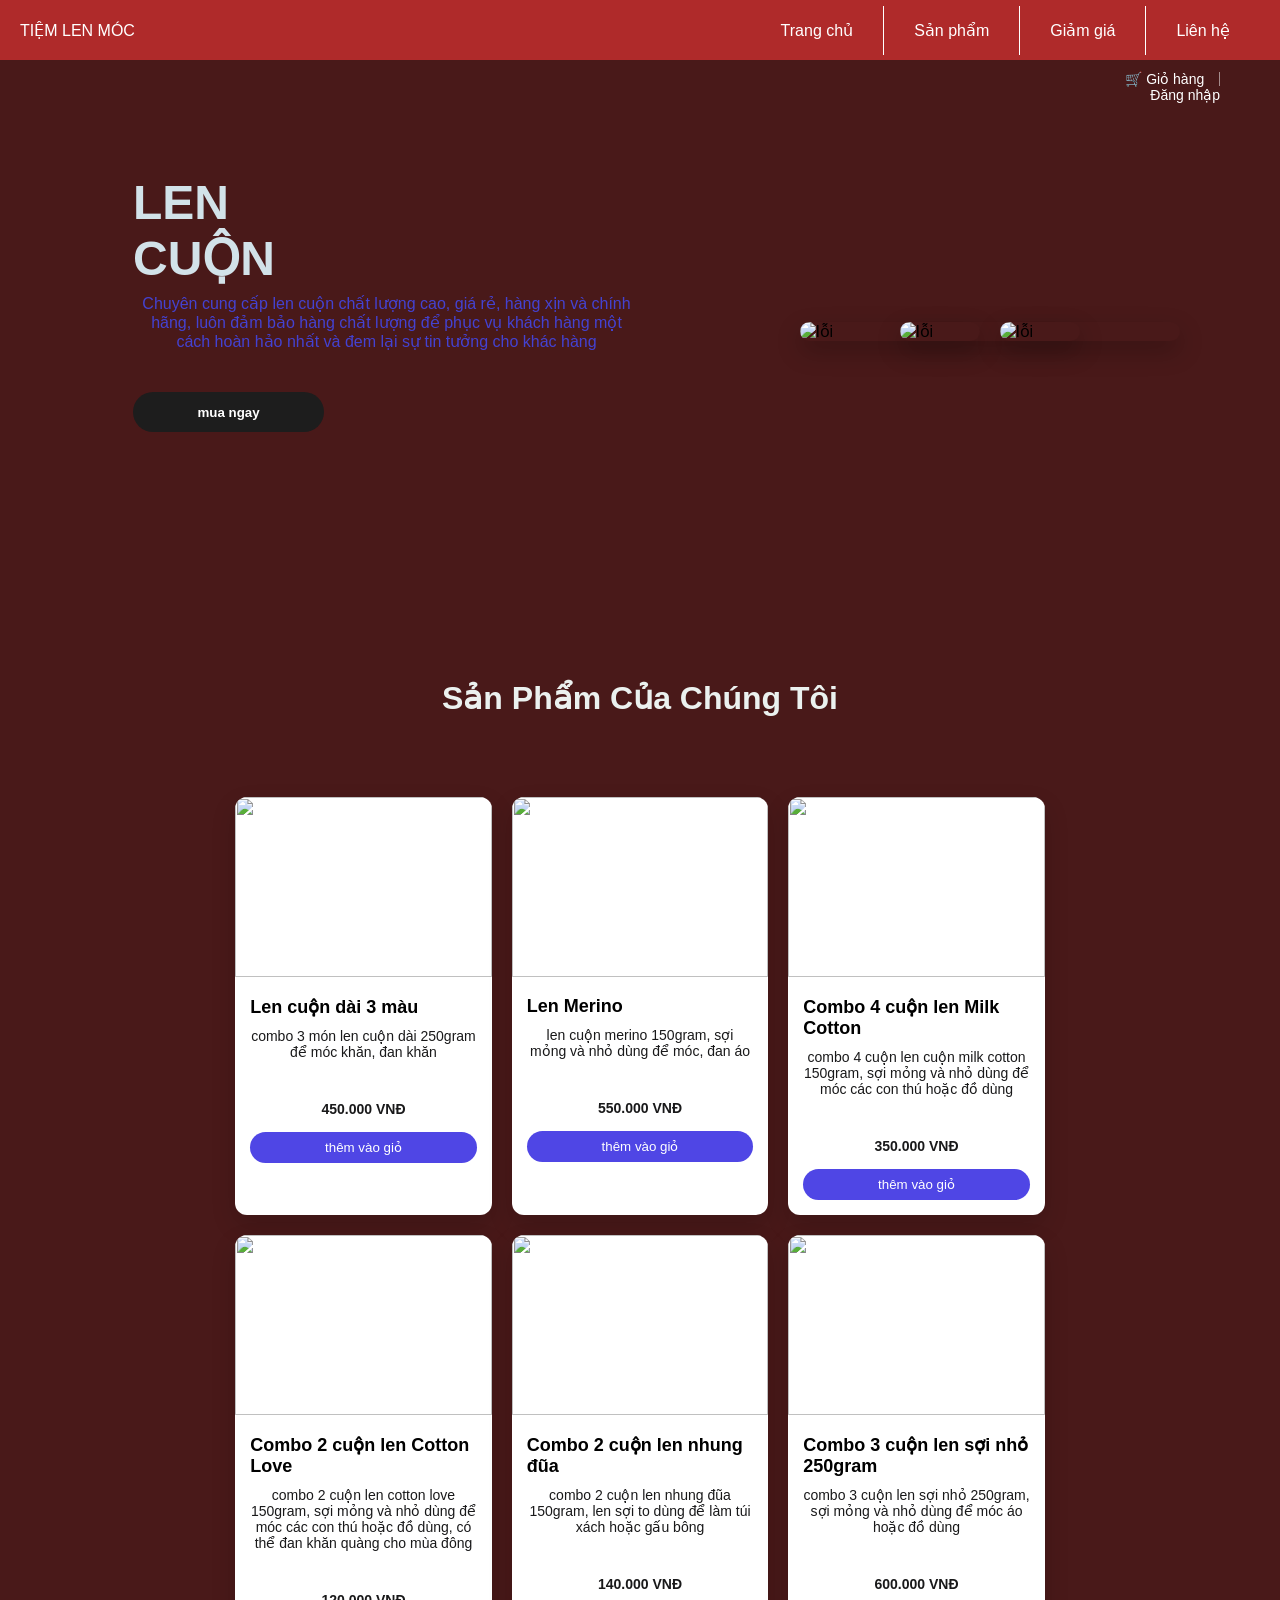
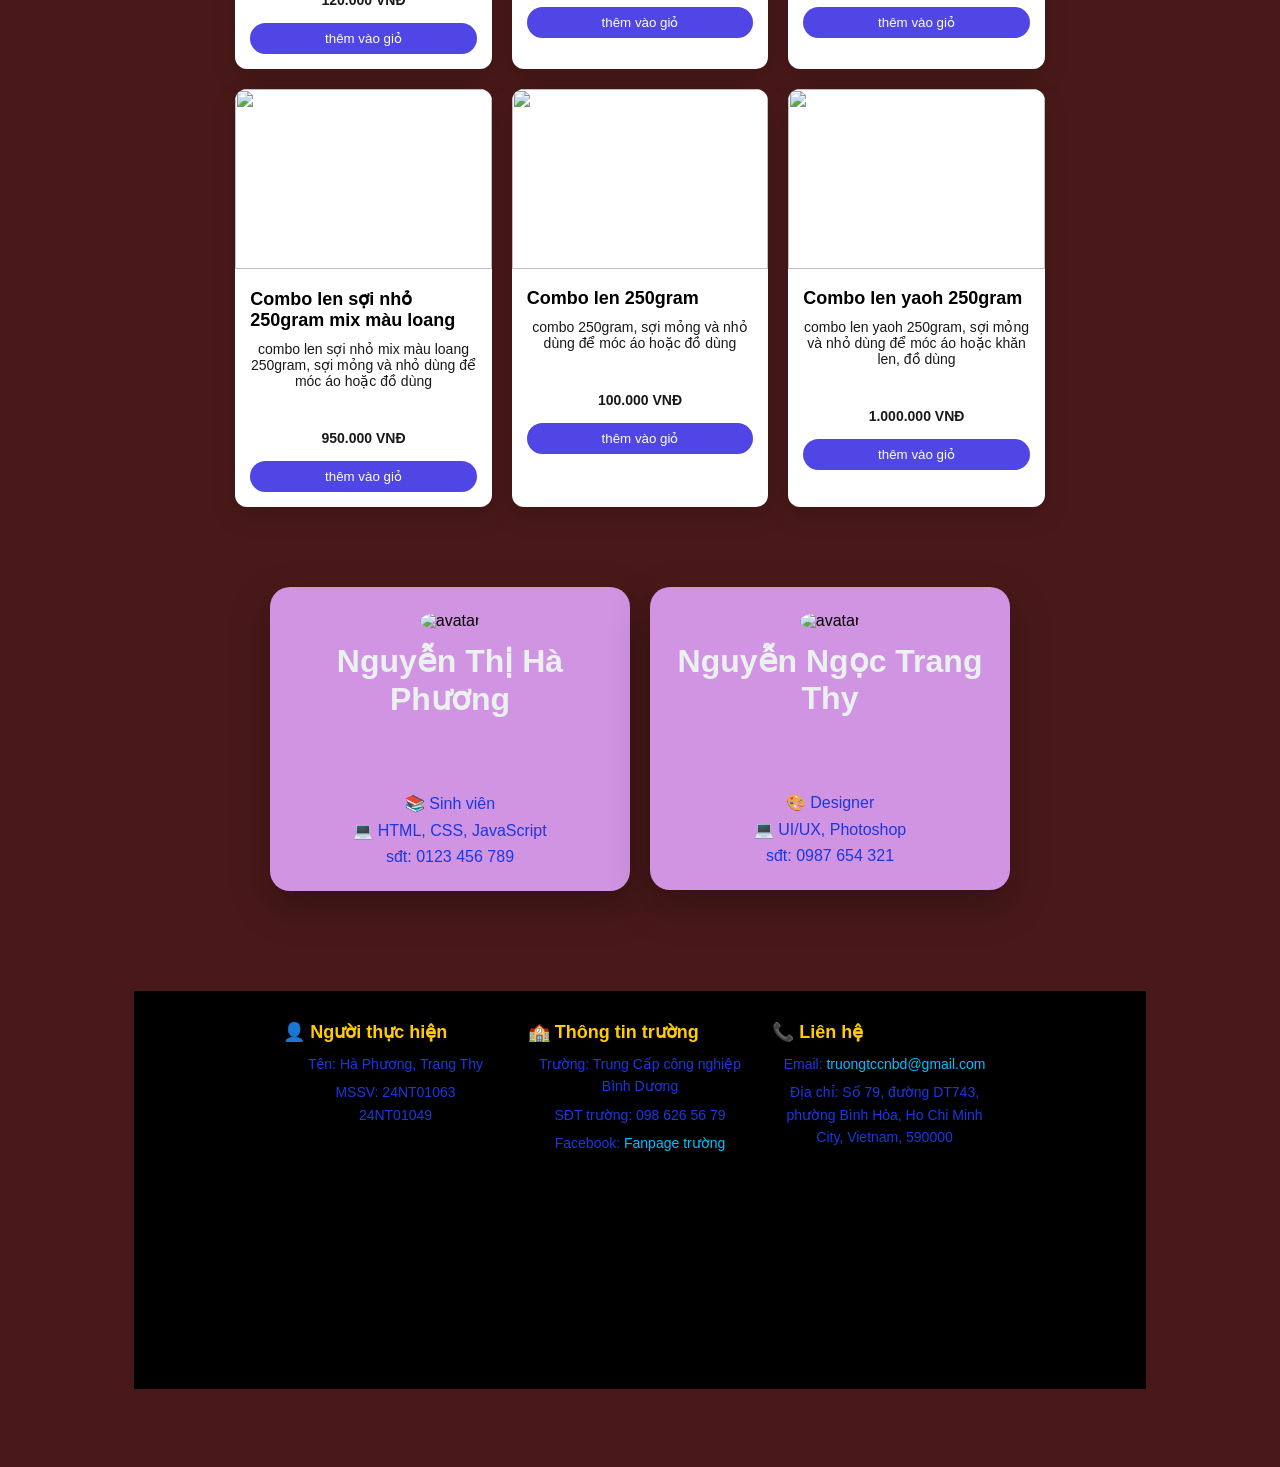
==== index.html @ 1abef8ac "Add files via upload" ====
<!DOCTYPE html>
<html lang="en">

<head>
    <meta charset="UTF-8">
    <meta name="viewport" content="width=device-width, initial-scale=1.0">
    <title>web bán len cuộn</title>
    <link rel="stylesheet" href="style.css">
</head>

<body>
    <header>
        <div class="logo">
            TIỆM LEN MÓC
        </div>
        <ul class="menu">
            <li><a href="">Trang chủ</a></li>
            <li><a href="">Sản phẩm</a>
                <ul>
                    <li><a href="">len nhung đũa</a></li>
                    <li><a href="">len yaoh</a></li>
                    <li><a href="">sản phẩm móc sẵn</a></li>
                    <li><a href="">len xù</a></li>
                </ul>
            </li>
            <li><a href="">Giảm giá</a>
                <ul class="dropdown">
                    <li><a href="giamgia.html" data-type="lenbo">len bò</a></li>
                    <li><a href="giamgia.html" data-type="kimkhau">kim khâu len</a></li>
                    <li><a href="giamgia.html" data-type="mocdanhdau">móc đánh dấu</a></li>
                    <li><a href="giamgia.html" data-type="mockhoa">móc khóa</a></li>
                </ul>
            </li>
            <li><a href="">Liên hệ</a>
            </li>
        </ul>
    </header>

    <div class="topbar">
        <div class="right-actions">

            <!-- GIỎ HÀNG -->
            <div id="actions">
                <a href="giohang.html" class="cart">🛒 Giỏ hàng</a>

                <span class="auth-text" onclick="toggleMenu(event)">
                    Đăng nhập
                </span>
            </div>

            <!-- ĐĂNG NHẬP -->
            <div class="auth">
                <div class="dropdown" id="dropdown" onclick="stop(event)">
                    <div class="form" id="loginForm">
                        <h3>Đăng nhập</h3>
                        <input type="text" id="loginUser" placeholder="Tên đăng nhập">
                        <input type="password" id="loginPass" placeholder="Mật khẩu">
                        <button onclick="login()">Đăng nhập</button>
                        <p onclick="showRegister()">Chưa có tài khoản? Đăng ký</p>
                    </div>

                    <div class="form" id="registerForm" style="display:none;">
                        <h3>Đăng ký</h3>
                        <input type="text" id="regUser" placeholder="Tên đăng nhập">
                        <input type="password" id="regPass" placeholder="Mật khẩu">
                        <button onclick="register()">Đăng ký</button>
                        <p onclick="showLogin()">Đăng nhập</p>
                    </div>
                </div>
            </div>

        </div>
    </div>

    <div id="banner">
        <div class="box-left">
            <h2>
                <span>LEN</span>
                <br>
                <span>CUỘN</span>
            </h2>
            <p>Chuyên cung cấp len cuộn chất lượng cao, giá rẻ,
                hàng xịn và chính hãng, luôn đảm bảo hàng chất lượng để phục
                vụ khách hàng một cách hoàn hảo nhất và đem lại sự tin tưởng cho khác hàng</p>
            <button>mua ngay</button>
        </div>
        <div class="box-right">
            <img src="./images/lenn1.jpg" alt="lỗi" class="product-img c1">
            <img src="./images/lenn2.jpg" alt="lỗi" class="product-img c2">
            <img src="./images/lenn3.jpg" alt="lỗi" class="product-img c3">
        </div>
        <div class="to-bottom">
            <a href="">
                <img src="./images/to-bottom.jpg" alt="">
            </a>
        </div>
    </div>

    <div id="wp-products">
        <h2>Sản Phẩm Của Chúng Tôi</h2>
        <ul id="list-len">
            <div class="item">
            </div>

        </ul>
        <div class="card-container">

            <div class="card">
                <img src="./images/lenn3.jpg" alt="">
                <div class="card-body">
                    <h3>Len cuộn dài 3 màu</h3>
                    <p>combo 3 món len cuộn dài 250gram để móc khăn, đan khăn</p>
                    <br>
                    <p><b>450.000 VNĐ</b> </p>
                    <button class="add-to-cart" data-id="1" data-name="Len cuộn dài 3 màu" data-price="450000">thêm
                        vào giỏ</button>
                </div>
            </div>

            <div class="card">
                <img src="./images/lenme1.jpg" alt="">
                <div class="card-body">
                    <h3>Len Merino</h3>
                    <p>len cuộn merino 150gram, sợi mỏng và nhỏ dùng để móc, đan áo</p>
                    <br>
                    <p><b>550.000 VNĐ</b> </p>
                    <button class="add-to-cart" data-id="2" data-name="Len Merino" data-price="550000">thêm vào
                        giỏ</button>
                </div>
            </div>

            <div class="card">
                <img src="./images/lenmilk.jpg" alt="">
                <div class="card-body">
                    <h3> Combo 4 cuộn len Milk Cotton</h3>
                    <p>combo 4 cuộn len cuộn milk cotton 150gram, sợi mỏng và nhỏ dùng để móc các con thú hoặc đồ
                        dùng</p>
                    <br>
                    <p><b>350.000 VNĐ</b> </p>
                    <button class="add-to-cart" data-id="3" data-name="Combo 4 cuộn len Milk Cotton"
                        data-price="350000">thêm vào giỏ</button>
                </div>
            </div>
            <div class="card">
                <img src="./images/cottonlove.jpg" alt="">
                <div class="card-body">
                    <h3> Combo 2 cuộn len Cotton Love</h3>
                    <p>combo 2 cuộn len cotton love 150gram, sợi mỏng và nhỏ dùng để móc các con thú hoặc đồ
                        dùng, có thể đan khăn quàng cho mùa đông</p>
                    <br>
                    <p><b>120.000 VNĐ</b> </p>
                    <button class="add-to-cart" data-id="4" data-name="Combo 2 cuộn len Cotton Love"
                        data-price="120000">thêm vào giỏ</button>
                </div>
            </div>
            <div class="card">
                <img src="./images/nhungdua.jpg" alt="">
                <div class="card-body">
                    <h3> Combo 2 cuộn len nhung đũa</h3>
                    <p>combo 2 cuộn len nhung đũa 150gram, len sợi to dùng để làm túi xách hoặc gấu bông</p>
                    <br>
                    <p><b>140.000 VNĐ</b> </p>
                    <button class="add-to-cart" data-id="5" data-name="Combo 2 cuộn len nhung đũa"
                        data-price="140000">thêm vào giỏ</button>
                </div>
            </div>
            <div class="card">
                <img src="./images/lento.jpg" alt="">
                <div class="card-body">
                    <h3> Combo 3 cuộn len sợi nhỏ 250gram</h3>
                    <p>combo 3 cuộn len sợi nhỏ 250gram, sợi mỏng và nhỏ dùng để móc áo hoặc đồ
                        dùng</p>
                    <br>
                    <p><b>600.000 VNĐ</b> </p>
                    <button class="add-to-cart" data-id="6" data-name="Combo 3 cuộn len sợi nhỏ 250gram"
                        data-price="600000">thêm vào giỏ</button>
                </div>

            </div>
            <div class="card">
                <img src="./images/lenmix.jpg" alt="">
                <div class="card-body">
                    <h3> Combo len sợi nhỏ 250gram mix màu loang</h3>
                    <p>combo len sợi nhỏ mix màu loang 250gram, sợi mỏng và nhỏ dùng để móc áo hoặc đồ
                        dùng</p>
                    <br>
                    <p><b>950.000 VNĐ</b> </p>
                    <button class="add-to-cart" data-id="7" data-name="Combo len sợi nhỏ 250gram mix màu loang"
                        data-price="950000">thêm vào giỏ</button>
                </div>
            </div>

            <div class="card">
                <img src="./images/lennhunggau.jpg" alt="">
                <div class="card-body">
                    <h3> Combo len 250gram</h3>
                    <p>combo 250gram, sợi mỏng và nhỏ dùng để móc áo hoặc đồ
                        dùng</p>
                    <br>
                    <p><b>100.000 VNĐ</b> </p>
                    <button class="add-to-cart" data-id="8" data-name="Combo len 250gram" data-price="100000">thêm
                        vào giỏ</button>
                </div>
            </div>

            <div class="card">
                <img src="./images/yaoh.jpg" alt="">
                <div class="card-body">
                    <h3> Combo len yaoh 250gram</h3>
                    <p>combo len yaoh 250gram, sợi mỏng và nhỏ dùng để móc áo hoặc khăn len, đồ
                        dùng</p>
                    <br>
                    <p><b>1.000.000 VNĐ</b> </p>
                    <button class="add-to-cart" data-id="9" data-name="Combo len yaoh 250gram" data-price="1000000">thêm
                        vào giỏ</button>
                </div>
            </div>
        </div>
        <!--profile-->
 <div class="profile-container">
  <a href="chitiet.html" class="card-link">
    <div class="profile-box">
      <img src="./images/hp.jpg" alt="avatar">
      <h2>Nguyễn Thị Hà Phương</h2>
      <p>📚 Sinh viên</p>
      <p>💻 HTML, CSS, JavaScript</p>
      <p>sđt: 0123 456 789</p>
    </div>
  </a>
  <a href="chitiet1.html" class="card-link">
    <div class="profile-box">
      <img src="./images/tthy.jpg" alt="avatar">
      <h2>Nguyễn Ngọc Trang Thy</h2>
      <p>🎨 Designer</p>
      <p>💻 UI/UX, Photoshop</p>
      <p>sđt: 0987 654 321</p>
    </div>
  </a>
</div>

 <div id="footer"></div>

        <script src="script.js"></script>


    </div>
    </div>

</body>

</html>
---- style.css ----
@import url('https://fonts.googleapis.com/css2?family=Playwrite+GB+J+Guides:ital@0;1&display=swap');
* {
    padding: 0;
    margin: 0;
    box-sizing: border-box;
    font-family: poppins, sans-serif;
    cursor: pointer;
}

#wrapper {
    /* kích thước man hình 1280 x 720 */
    width:  100%;
    height: 100vh;
}

#header {
    width: 100%;
    padding: 0px 30px;
    margin-top:33px ;
    display: flex;
    justify-content: space-between;
    align-items: center;
}


#banner{
    width: 100%;
    background-image: url("images/lencuon.jpg");
    height: 463px;
    margin-top: 40px;
    display: flex;
    padding: 0px 133px;
    position: relative;
}

#banner .box-left,#banner .box-right{
    width: 50%;
}

#banner .box-left h2{
    font-size: 48px;
    margin-top: 75px;
    color: #d2e2e9;
}

#banner .box-left p{
    color: #4442d1;
}

#banner .box-left button{
    width: 191px;
    height: 40px;
    margin-top: 41px;
    background: #1d1d1d; 
    border: none;
    outline: none;
    color: #fff;
    font-weight: bold;
    border-radius: 20px;
    transition: 0.4s;
}

#banner .box-left button:hover{
    background: rgb(10, 10, 10);
}

#banner .box-right{
padding-left: 200px;
display: flex;
justify-content: center;
align-items: center;
}

#banner .box-right img {
  width: 180px;        /* chỉnh theo ý */
  height: auto;
  object-fit: contain;
}


.img-stack {
  position: relative;
  width: 230px;
  height: 500px;
}

.product-img {
  position: absolute;
  width: 120px;
  height: 220px;
  object-fit: cover;
  border-radius: 20px;
  box-shadow: 0 10px 25px rgba(0,0,0,0.25);
  transition: 0.3s;
}

.c1 {
left: 1000px;
  z-index: 1;
}

.c2 {
  left: 800px;
  z-index: 2;
}

.c3 {
  left: 900px;
  z-index: 3;
}

.product-img:hover {
  transform: translateY(-10px) scale(1.05);
  z-index: 10;
}

#list-len img {
  width: 250px;   /* chỉnh số này cho vừa mắt */
  height: auto;
  object-fit: cover;
}

.to-bottom{
  position: absolute;
  bottom: -40px;
  left: 50%;
  transform: translateX(-50%);
}

#wp-products{
  padding-top: 116px;
  padding-bottom: 78px;
  padding-left: 134px;
  padding-right: 134px;
}

#wp-products h2{
  text-align: center;
  margin-bottom: 76px;
  font-size: 32px;
  color: #ebf1ef;
}

#list-products{
  display: flex;
  list-style: none;
  justify-content: space-around;
  align-items: center;
  flex-wrap: wrap;
}

#list-products.item{
  width: 290px;
  height: 374px;
  background: #f2f3f1;
  border-radius: 10px;
  margin-bottom: 50px;
}

#list-products.item img{
  display: block;
  margin: 0px auto;
  margin-top: 17px;
}

.card-container {
  width: 80%;
  margin: 80px auto;
  display: grid;
  grid-template-columns: repeat(3, 1fr);
  gap: 20px;
}

.card {
  background: white;
  border-radius: 12px;
  overflow: hidden;
  box-shadow: 0 10px 25px rgba(0,0,0,0.15);
  transition: 0.3s;
}

.card:hover {
  transform: translateY(-8px);
}

.card img {
  width: 100%;
  height: 180px;
  object-fit: cover;
}

.card-body {
  padding: 15px;
}

.card-body h3 {
  margin: 0 0 10px;
  font-size: 18px;
}

.card-body p {
  font-size: 14px;
  color: #19191a;
  margin-bottom: 15px;
}

.card-body button {
  padding: 8px 15px;
  border: none;
  border-radius: 20px;
  background: #4f46e5;
  color: white;
  cursor: pointer;
  transition: 0.2s;
}

.card-body button:hover {
  background: #3730a3;
}

/* responsive */
@media (max-width: 900px) {
  .card-container {
    grid-template-columns: repeat(2, 1fr);
  }
}

@media (max-width: 600px) {
  .card-container {
    grid-template-columns: 1fr;
  }
}


body {
    margin: 0;
    font-family: Arial;
    background: #9E1F24;
}

.topbar {
    background: none;
    color: rgb(218, 215, 215);
    padding: 12px 20px;
    display: flex;
    justify-content: flex-end;
}

/* QUAN TRỌNG */
.auth {
    position: relative; /* làm mốc cho dropdown */
    cursor: pointer;
}

.dropdown {
    position: absolute;
    top: 30px;
    right: 0;
    background: white;
    color: rgb(26, 24, 24);
    padding: 15px;
    border-radius: 6px;
    box-shadow: 0 0 10px #aaa;
    display: none;
    z-index: 999; /* fix không click được */
}

input {
    padding: 6px;
    margin: 5px 0;
}

button {
    width: 100%;
    padding: 7px;
    background: #679ad4;
    color: rgb(28, 28, 29);
    border: none;
    cursor: pointer;
}

p {
    text-align: center;
    color: rgb(26, 56, 226);
    cursor: pointer;
    margin-top: 8px;
}

.header-right {
    display: flex;
    align-items: center;
    gap: 15px;
}

.cart {
    cursor: pointer;
    font-size: 25px;
}
/*-------------thanh menu--------------*/
*{margin: 0; padding: 0; box-sizing: border-box;}
a{
  text-decoration: none;
  color: white;
}
header{
  position: fixed;
  top: 0;
  left: 0;
  width: 100%;
  height: 60px;         
  z-index: 1000;
  display: flex;
  padding: 0 20px;
  justify-content: space-between;
  align-items: center;
  background-color: rgb(175, 42, 42);
}
header .logo{
  width: 30%;
  text-transform: uppercase;
  color: white;
}
header ul.menu{
  display: flex;
  list-style: none;
}
header ul.menu>li{
  padding: 15px 30px;
  border-right: 1px solid #fff;
  position: relative;
  z-index: 20;
}
header ul.menu>li:last-child{
  border: none;
}
header ul.menu>li>ul{
  position: absolute;
  background-color: #e25757;
  list-style: none;
  top: 48px;
  width: 176px;
  display: none;
}
header ul.menu>li:hover>ul{
  display: block;
}
header ul.menu>li>ul>li{
padding: 10px;
border-bottom: 1px solid #333;
}
header ul.menu>li>ul>li:hover{
  background-color: #a56b6d;
}

/*-----fix--------*/
body{
  padding-top: 60px; /* = chiều cao header */
}
.topbar{
  top: 60px;      /* NGAY DƯỚI HEADER */
  right: 20px;
  z-index: 1100;
}
header ul.menu > li > ul{
  top: 100%;
}
/* ===== FIX thanh đăng nhập ===== */
.topbar{
  position: relative;
}

.auth{
  position: relative;
}

.dropdown{
  position: absolute;
  top: 40px;        /* dưới chữ Đăng nhập */
  right: 0;
  width: 300px;
  max-width: 90vw;
  z-index: 3000;
}
/* ===== FIX INPUT LOGIN ===== */
.dropdown input{
  width: 100%;
  display: block;
  padding: 10px;
  margin-bottom: 10px;
  box-sizing: border-box;
}

.topbar{
  position: fixed;
  top: 60px;
  right: 20px;
  z-index: 200;
}
.right-actions{
  display: flex;
  align-items: center;
  gap: 20px;
  color: white;
}

.cart{
  padding-right: 25px;
  border-right: 1px solid rgba(255,255,255,0.5);
  text-decoration: none;
  color: white;
}

.auth-text{
  cursor: pointer;
  white-space: nowrap;
}

.right-actions a,
.right-actions span{
  font-size: 14px !important;
  line-height: 1 !important;
  font-weight: normal !important;
}

.cart{
  padding: 0;
  margin: 0;
  display: flex;
  align-items: center;
}
.auth-text{
  margin-left: 25px;
}
/*-----chỉnh css cho profile---------*/
/* body: căn giữa toàn bộ theo cột */
body {
  margin: 0;
  min-height: 100vh;
  background: linear-gradient(#9E1F24);
  font-family: Arial, sans-serif;
}

/* khung chứa 2 card */
.profile-container {
  display: flex;
  justify-content: center;          /* căn giữa 2 card theo ngang */
  gap: 40px;                        /* khoảng cách giữa 2 card */
  flex-wrap: wrap;                  /* màn hình nhỏ tự xuống dòng */
  margin-bottom: 20px;              /* tạo khoảng trống trước footer */
}

/* card thông tin */
.profile-box {
  width: 360px;
  background: rgb(208, 148, 226);
  border-radius: 20px;
  padding: 25px;
  text-align: center;
  box-shadow: 0 15px 40px rgba(0,0,0,0.3);
}

/* avatar */
.profile-box img {
  width: 110px;
  height: 110px;
  border-radius: 50%;
  margin-bottom: 12px;
}

/* nút quay lại */
.btn {
  display: inline-block;
  margin-top: 15px;
  padding: 10px 22px;
  background: #0072ff;
  color: white;
  text-decoration: none;
  border-radius: 8px;
  transition: 0.3s;
}

.btn:hover {
  background: #00c6ff;
}

/*----------giỏ hàng------------*/
/* ===== BODY - NỀN TRANG GIỎ HÀNG ===== */
body {
  margin: 0;
  font-family: Arial, sans-serif;
  background-color: #491919; 
}

/* ===== FOOTER ===== */
.footer {
  background: #0b0b0b;
  color: #00bfff;
  padding: 40px 0;
}

.footer-container {
  width: 95%;
  margin: auto;
  display: flex;
  justify-content: space-between;
  gap: 40px;
}

.footer-col {
  flex: 1;
}

.footer-col h3 {
  color: #ffd700;
  margin-bottom: 15px;
}

.footer-col p {
  margin: 6px 0;
  font-size: 14px;
}

.footer-col a {
  color: #00bfff;
  text-decoration: none;
}

.footer-col iframe {
  width: 100%;
  height: 180px;
  border: none;
  margin-top: 10px;
}

@media (max-width: 768px) {
  .footer-container {
    flex-direction: column;
  }
}

.card-link {
  text-decoration: none;
  color: inherit;
  display: inline-block;
}

.card-link {
  display: block;
  text-decoration: none;
  color: inherit;
}

.profile-container {
  display: flex;
  gap: 20px;
}
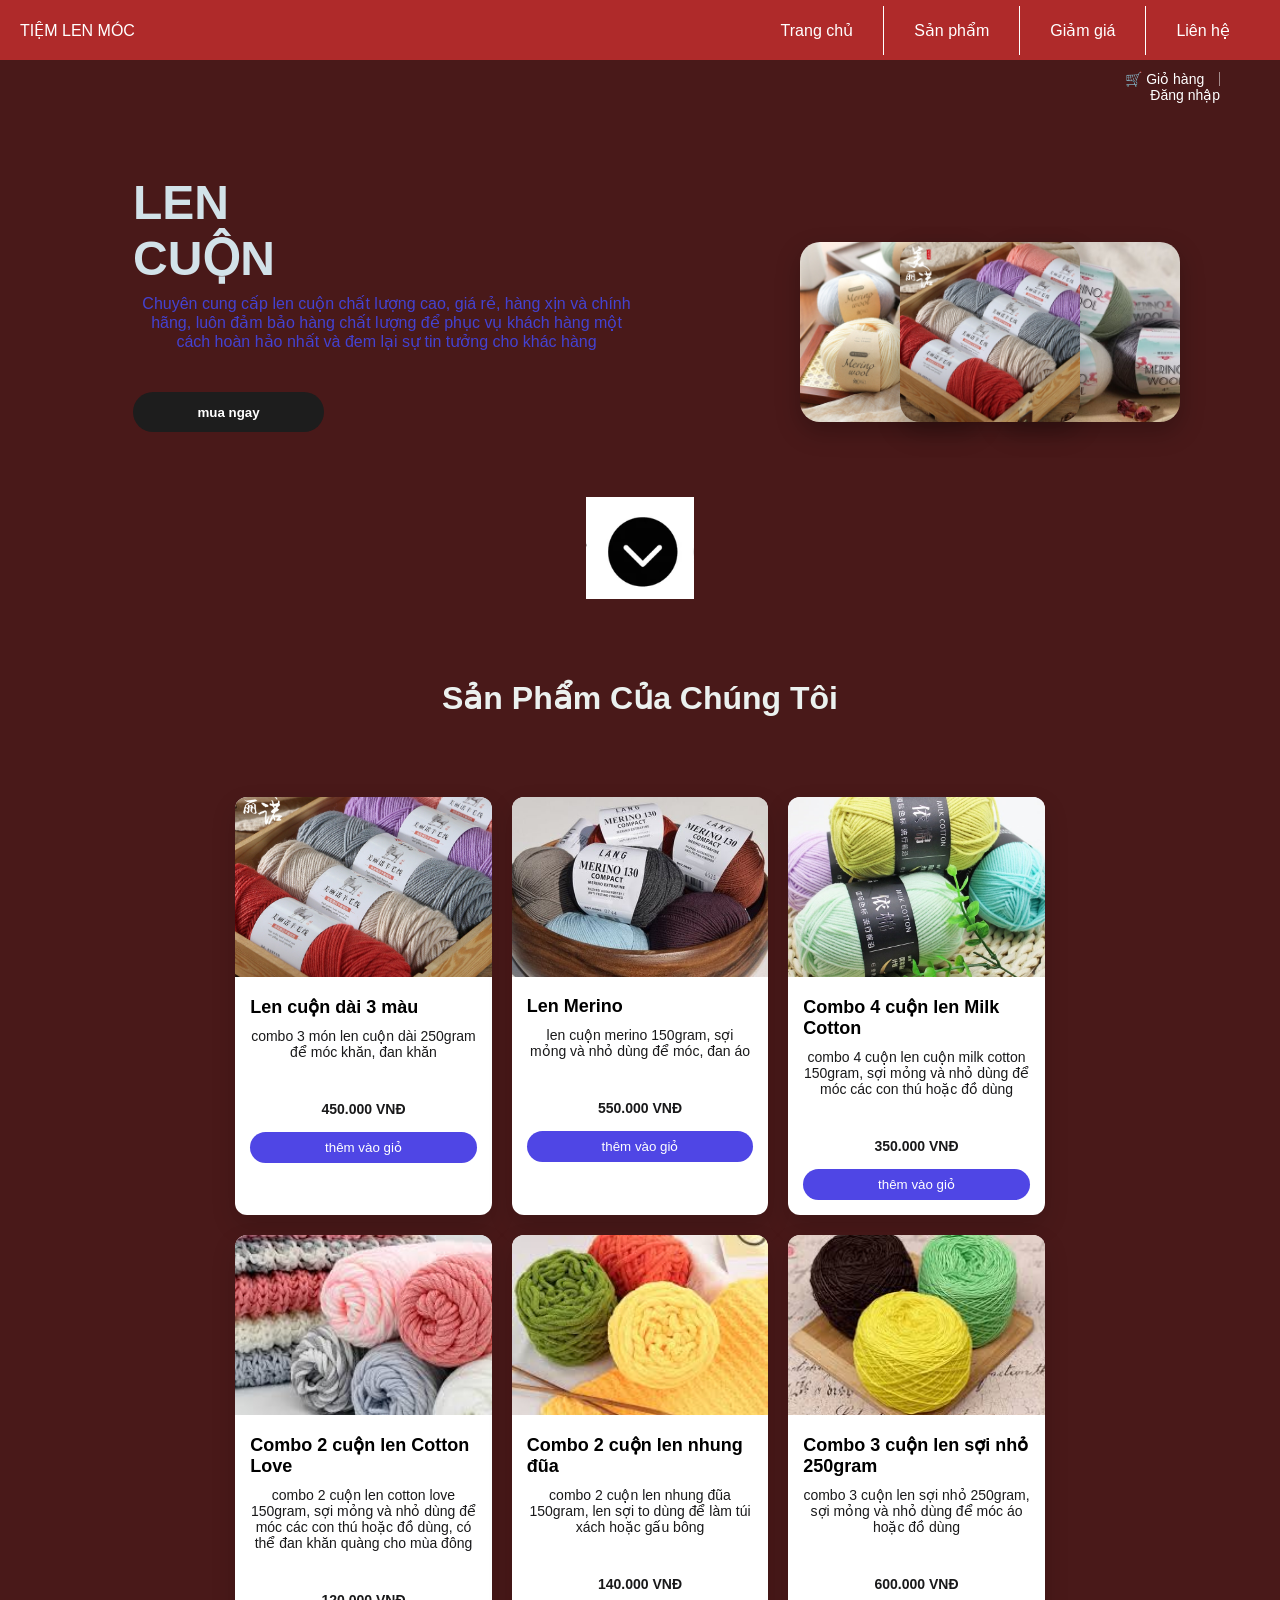
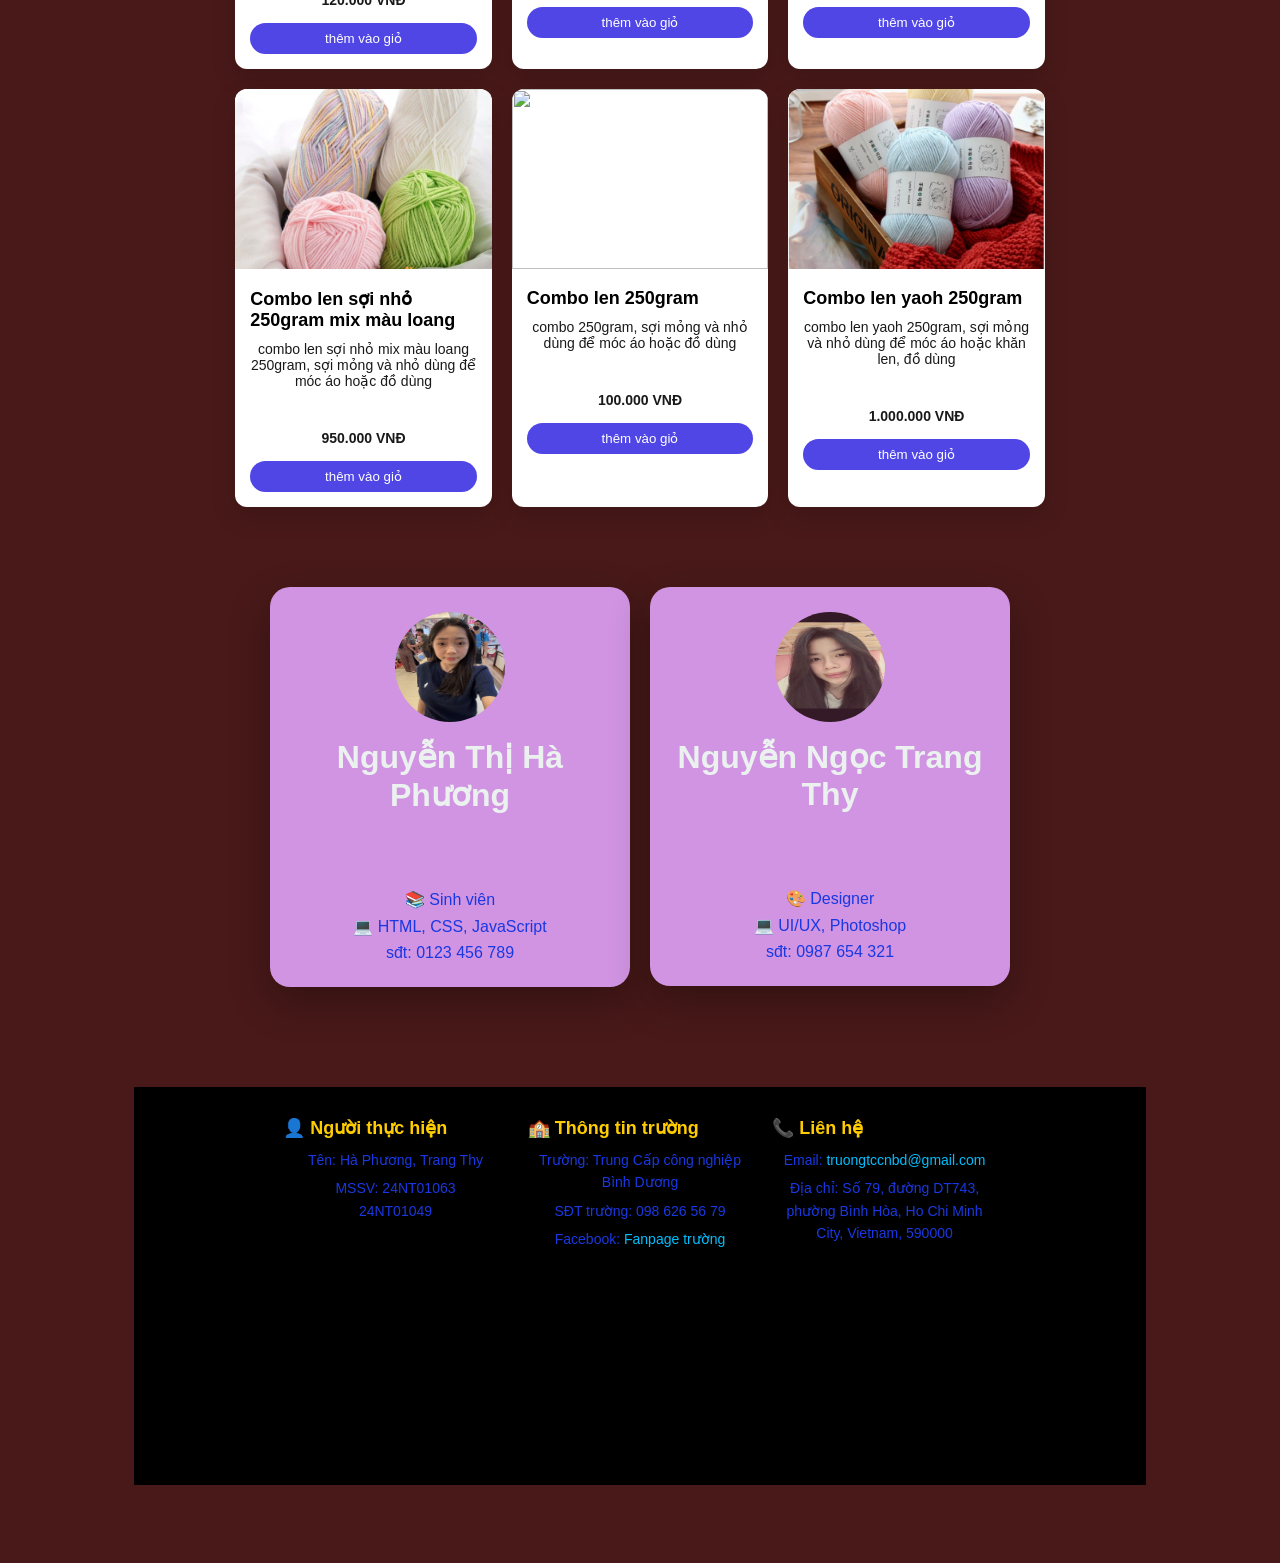
==== commit cfe6ac39: "Update index.html" ====
--- a/index.html
+++ b/index.html
@@ -24,11 +24,11 @@
                 </ul>
             </li>
             <li><a href="">Giảm giá</a>
-                <ul class="dropdown">
-                    <li><a href="giamgia.html" data-type="lenbo">len bò</a></li>
-                    <li><a href="giamgia.html" data-type="kimkhau">kim khâu len</a></li>
-                    <li><a href="giamgia.html" data-type="mocdanhdau">móc đánh dấu</a></li>
-                    <li><a href="giamgia.html" data-type="mockhoa">móc khóa</a></li>
+                <ul>
+                    <li><a href="">len bò</a></li>
+                    <li><a href="">kim khâu len</a></li>
+                    <li><a href="">móc đánh dấu</a></li>
+                    <li><a href="">móc khóa</a></li>
                 </ul>
             </li>
             <li><a href="">Liên hệ</a>
@@ -85,13 +85,13 @@
             <button>mua ngay</button>
         </div>
         <div class="box-right">
-            <img src="./images/lenn1.jpg" alt="lỗi" class="product-img c1">
-            <img src="./images/lenn2.jpg" alt="lỗi" class="product-img c2">
-            <img src="./images/lenn3.jpg" alt="lỗi" class="product-img c3">
+            <img src="lenn1.jpg" alt="lỗi" class="product-img c1">
+            <img src="lenn2.jpg" alt="lỗi" class="product-img c2">
+            <img src="lenn3.jpg" alt="lỗi" class="product-img c3">
         </div>
         <div class="to-bottom">
             <a href="">
-                <img src="./images/to-bottom.jpg" alt="">
+                <img src="to-bottom.jpg" alt="">
             </a>
         </div>
     </div>
@@ -106,7 +106,7 @@
         <div class="card-container">
 
             <div class="card">
-                <img src="./images/lenn3.jpg" alt="">
+                <img src="lenn3.jpg" alt="">
                 <div class="card-body">
                     <h3>Len cuộn dài 3 màu</h3>
                     <p>combo 3 món len cuộn dài 250gram để móc khăn, đan khăn</p>
@@ -118,7 +118,7 @@
             </div>
 
             <div class="card">
-                <img src="./images/lenme1.jpg" alt="">
+                <img src="lenme1.jpg" alt="">
                 <div class="card-body">
                     <h3>Len Merino</h3>
                     <p>len cuộn merino 150gram, sợi mỏng và nhỏ dùng để móc, đan áo</p>
@@ -130,7 +130,7 @@
             </div>
 
             <div class="card">
-                <img src="./images/lenmilk.jpg" alt="">
+                <img src="lenmilk.jpg" alt="">
                 <div class="card-body">
                     <h3> Combo 4 cuộn len Milk Cotton</h3>
                     <p>combo 4 cuộn len cuộn milk cotton 150gram, sợi mỏng và nhỏ dùng để móc các con thú hoặc đồ
@@ -142,7 +142,7 @@
                 </div>
             </div>
             <div class="card">
-                <img src="./images/cottonlove.jpg" alt="">
+                <img src="cottonlove.jpg" alt="">
                 <div class="card-body">
                     <h3> Combo 2 cuộn len Cotton Love</h3>
                     <p>combo 2 cuộn len cotton love 150gram, sợi mỏng và nhỏ dùng để móc các con thú hoặc đồ
@@ -154,7 +154,7 @@
                 </div>
             </div>
             <div class="card">
-                <img src="./images/nhungdua.jpg" alt="">
+                <img src="nhungdua.jpg" alt="">
                 <div class="card-body">
                     <h3> Combo 2 cuộn len nhung đũa</h3>
                     <p>combo 2 cuộn len nhung đũa 150gram, len sợi to dùng để làm túi xách hoặc gấu bông</p>
@@ -165,7 +165,7 @@
                 </div>
             </div>
             <div class="card">
-                <img src="./images/lento.jpg" alt="">
+                <img src="lento.jpg" alt="">
                 <div class="card-body">
                     <h3> Combo 3 cuộn len sợi nhỏ 250gram</h3>
                     <p>combo 3 cuộn len sợi nhỏ 250gram, sợi mỏng và nhỏ dùng để móc áo hoặc đồ
@@ -178,7 +178,7 @@
 
             </div>
             <div class="card">
-                <img src="./images/lenmix.jpg" alt="">
+                <img src="lenmix.jpg" alt="">
                 <div class="card-body">
                     <h3> Combo len sợi nhỏ 250gram mix màu loang</h3>
                     <p>combo len sợi nhỏ mix màu loang 250gram, sợi mỏng và nhỏ dùng để móc áo hoặc đồ
@@ -204,7 +204,7 @@
             </div>
 
             <div class="card">
-                <img src="./images/yaoh.jpg" alt="">
+                <img src="yaoh.jpg" alt="">
                 <div class="card-body">
                     <h3> Combo len yaoh 250gram</h3>
                     <p>combo len yaoh 250gram, sợi mỏng và nhỏ dùng để móc áo hoặc khăn len, đồ
@@ -220,7 +220,7 @@
  <div class="profile-container">
   <a href="chitiet.html" class="card-link">
     <div class="profile-box">
-      <img src="./images/hp.jpg" alt="avatar">
+      <img src="hp.jpg" alt="avatar">
       <h2>Nguyễn Thị Hà Phương</h2>
       <p>📚 Sinh viên</p>
       <p>💻 HTML, CSS, JavaScript</p>
@@ -229,7 +229,7 @@
   </a>
   <a href="chitiet1.html" class="card-link">
     <div class="profile-box">
-      <img src="./images/tthy.jpg" alt="avatar">
+      <img src="tthy.jpg" alt="avatar">
       <h2>Nguyễn Ngọc Trang Thy</h2>
       <p>🎨 Designer</p>
       <p>💻 UI/UX, Photoshop</p>
@@ -248,4 +248,5 @@
 
 </body>
 
-</html>+
+</html>
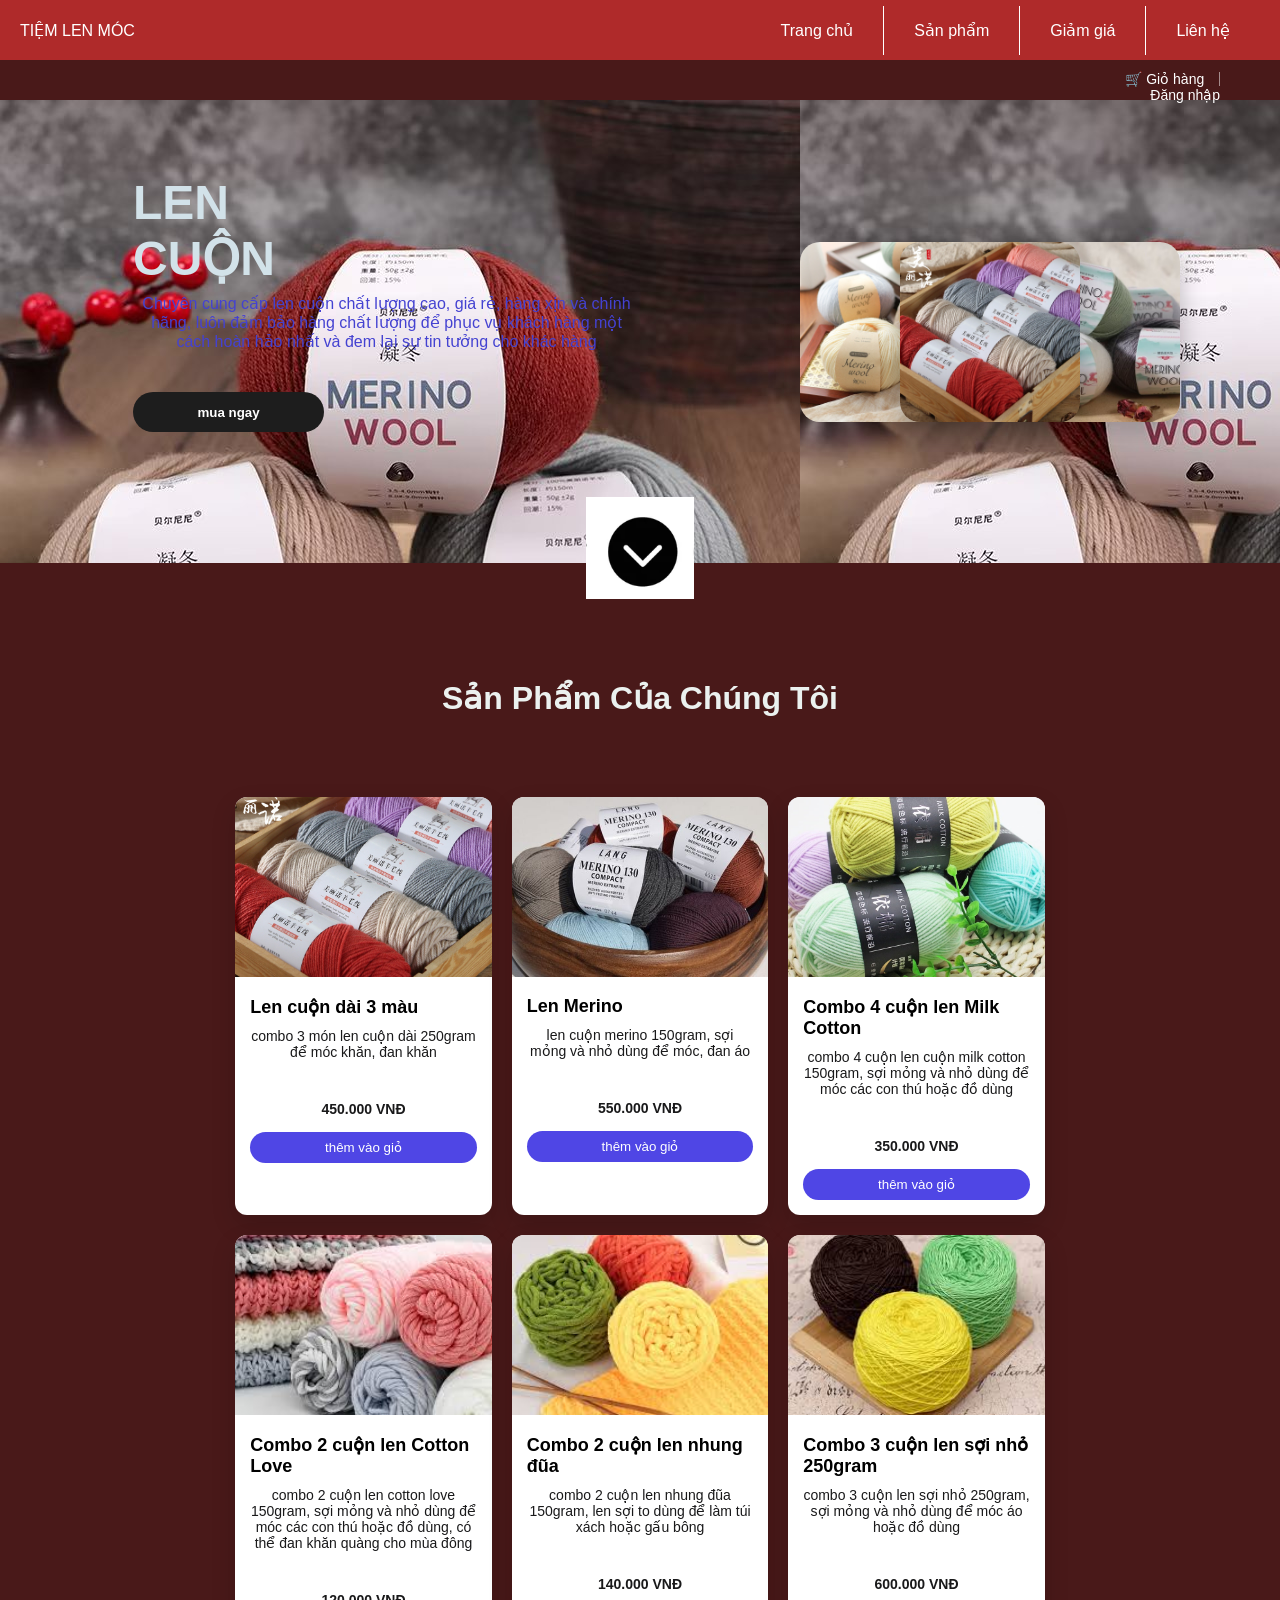
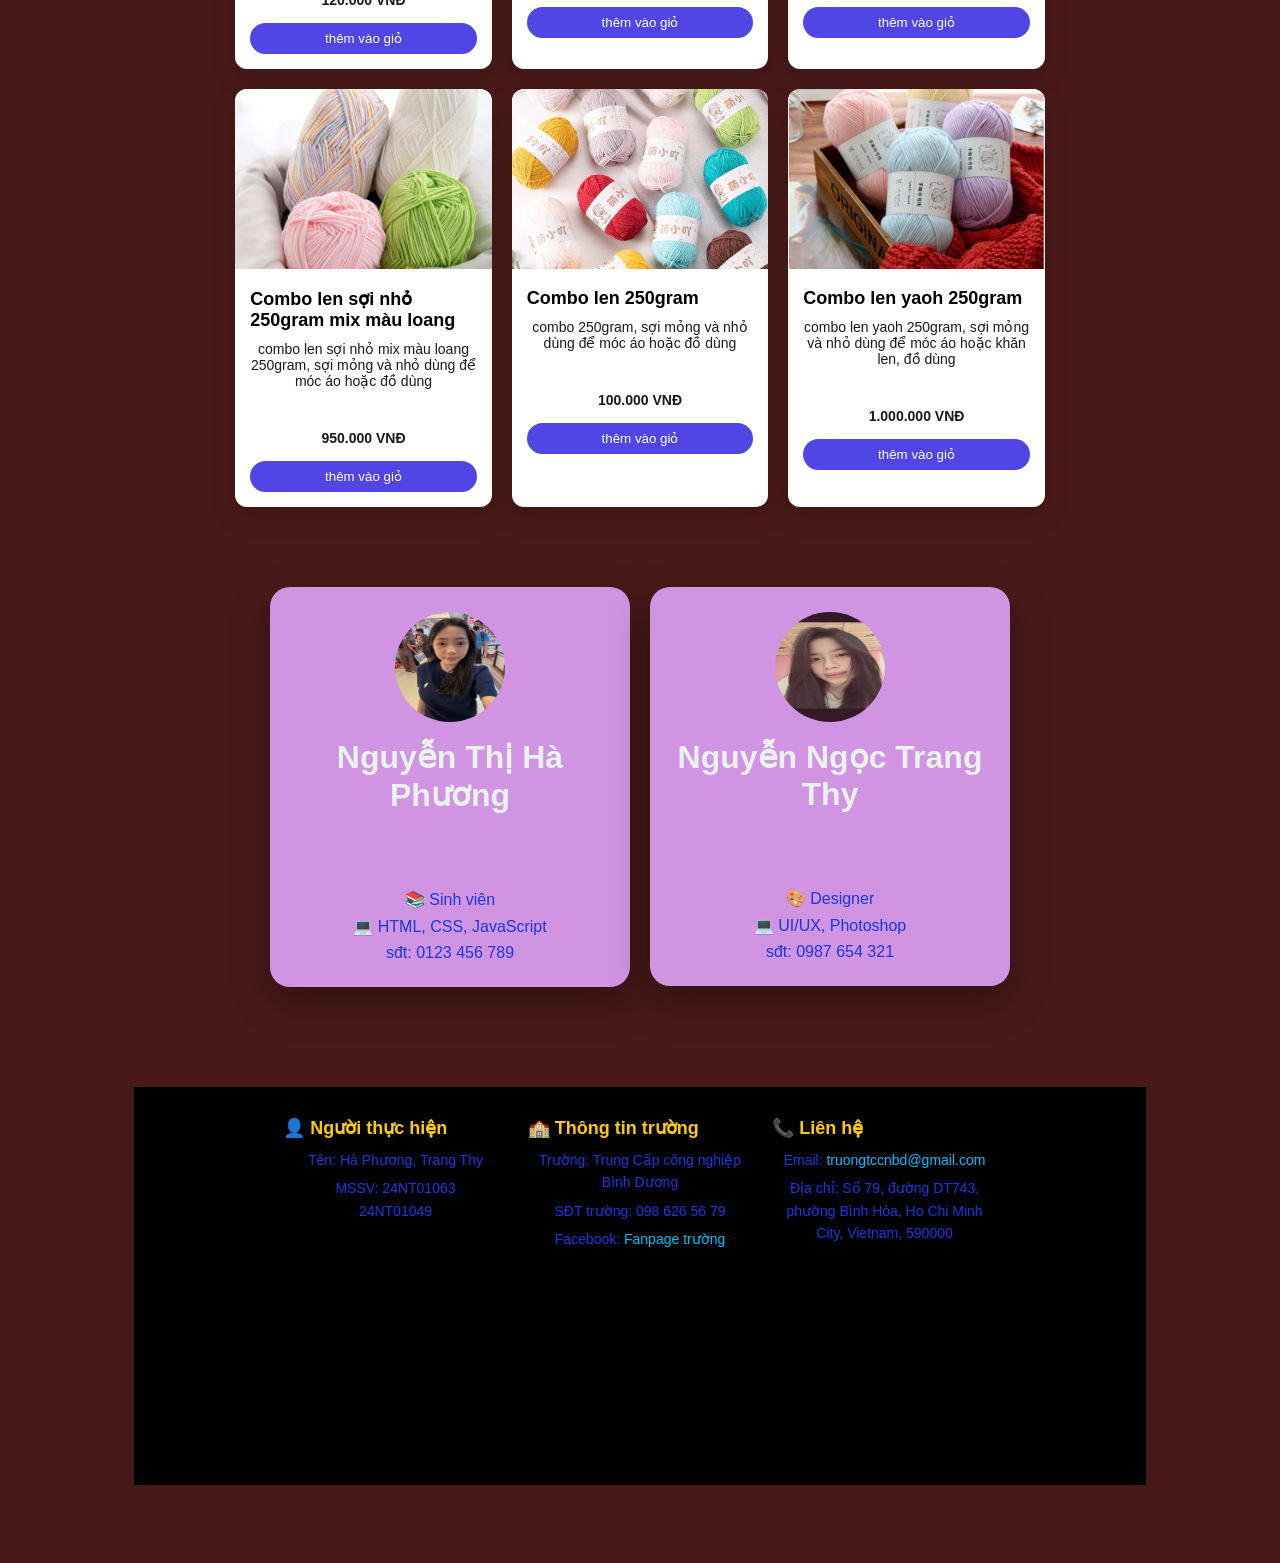
==== commit d544a22d: "Update index.html" ====
--- a/index.html
+++ b/index.html
@@ -191,7 +191,7 @@
             </div>
 
             <div class="card">
-                <img src="./images/lennhunggau.jpg" alt="">
+                <img src="lennhunggau.jpg" alt="">
                 <div class="card-body">
                     <h3> Combo len 250gram</h3>
                     <p>combo 250gram, sợi mỏng và nhỏ dùng để móc áo hoặc đồ
@@ -250,3 +250,4 @@
 
 
 </html>
+
--- a/style.css
+++ b/style.css
@@ -25,7 +25,7 @@
 
 #banner{
     width: 100%;
-    background-image: url("images/lencuon.jpg");
+    background-image: url("lencuon.jpg");
     height: 463px;
     margin-top: 40px;
     display: flex;
@@ -554,3 +554,4 @@
   display: flex;
   gap: 20px;
 }
+
